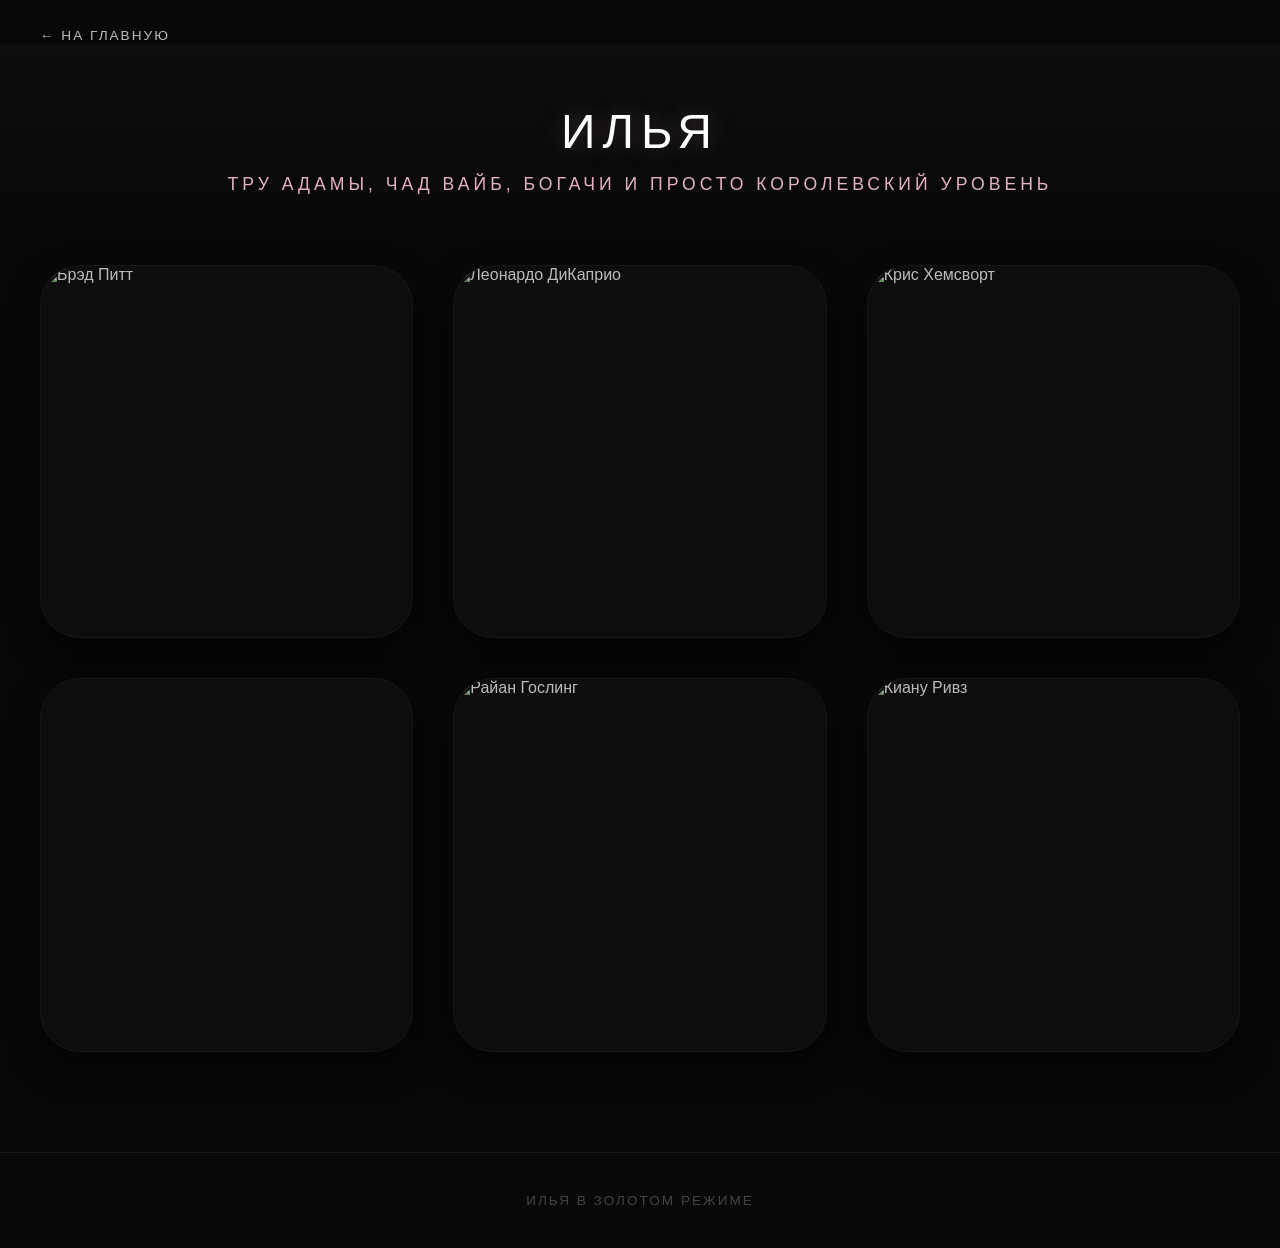
==== ilya.html @ c8b9a296 "Add files via upload" ====
<!DOCTYPE html>
<html lang="ru">
<head>
    <meta charset="UTF-8">
    <meta name="viewport" content="width=device-width, initial-scale=1.0">
    <title>Илья</title>
    <link rel="stylesheet" href="styles.css">
</head>
<body>
    <div class="page-nav"><a href="index.html">← На главную</a></div>
    <header>
        <h1>Илья</h1>
        <p>Тру адамы, чад вайб, богачи и просто королевский уровень</p>
    </header>

    <main class="store-gallery">
        <div class="pig-card">
            <img src="https://commons.wikimedia.org/wiki/Special:FilePath/Brad%20Pitt-69858.jpg" alt="Брэд Питт">
            <div class="pig-menu">
                <h3>Илья Тронный</h3>
                <p>Смотрит как настоящий чад. Будто только что выкупил весь двор и теперь выбирает, где ему сиять дальше.</p>
            </div>
        </div>

        <div class="pig-card">
            <img src="https://commons.wikimedia.org/wiki/Special:FilePath/Leonardo_DiCaprio_crop.jpg" alt="Леонардо ДиКаприо">
            <div class="pig-menu">
                <h3>Илья Адам</h3>
                <p>Настоящий тру адам. Идёт по лесу так, будто природа сама расступается перед его уверенным шагом.</p>
            </div>
        </div>

        <div class="pig-card">
            <img src="https://commons.wikimedia.org/wiki/Special:FilePath/Chris%20Hemsworth%20SDCC%202014%20%28cropped%29.jpg" alt="Крис Хемсворт">
            <div class="pig-menu">
                <h3>Илья Чад</h3>
                <p>Стоит как будто владеет не только лесом, но и всеми лучшими местами у корыта. Абсолютно королевский вайб.</p>
            </div>
        </div>

        <div class="pig-card">
            <img src="[data-uri]" alt="Илья Богач">
            <div class="pig-menu">
                <h3>Илья Богач</h3>
                <p>Гуляет по полям как человек, у которого всё уже есть: стиль, статус, уверенность и запас элитного корма.</p>
            </div>
        </div>

        <div class="pig-card">
            <img src="https://commons.wikimedia.org/wiki/Special:FilePath/Ryan_Gosling_%2816437257783%29.jpg" alt="Райан Гослинг">
            <div class="pig-menu">
                <h3>Илья Крутой</h3>
                <p>Вся стая рядом, но центр внимания всё равно он. Максимальный уровень крутости без единого лишнего движения.</p>
            </div>
        </div>

        <div class="pig-card">
            <img src="https://commons.wikimedia.org/wiki/Special:FilePath/Keanu_Reeves_2019.jpg" alt="Киану Ривз">
            <div class="pig-menu">
                <h3>Илья Молодой Босс</h3>
                <p>Даже в молодом составе уже выглядит так, будто пришёл сюда за трофеем, уважением и лучшим светом для фото.</p>
            </div>
        </div>
    </main>

    <footer>ИЛЬЯ В ЗОЛОТОМ РЕЖИМЕ</footer>
</body>
</html>
---- styles.css ----
:root {
    --bg: #080808;
    --panel: #0d0d0d;
    --panel-border: #161616;
    --text: #e0e0e0;
    --muted: #bcbcbc;
    --pink: #fbc4d6;
    --brown: #7b4c2b;
    --gold: #d4af37;
}

* {
    margin: 0;
    padding: 0;
    box-sizing: border-box;
    font-family: "Segoe UI", Roboto, Helvetica, Arial, sans-serif;
}

body {
    background-color: var(--bg);
    color: var(--text);
    min-height: 100vh;
    display: flex;
    flex-direction: column;
    overflow-x: hidden;
}

::-webkit-scrollbar {
    width: 8px;
}

::-webkit-scrollbar-track {
    background: var(--bg);
}

::-webkit-scrollbar-thumb {
    background: var(--pink);
    border-radius: 10px;
}

a {
    color: inherit;
    text-decoration: none;
}

header {
    text-align: center;
    padding: 60px 20px 30px;
    background: linear-gradient(180deg, #0d0d0d 0%, transparent 100%);
}

header h1 {
    font-size: 3rem;
    font-weight: 300;
    text-transform: uppercase;
    letter-spacing: 7px;
    color: #ffffff;
    text-shadow: 0 0 25px rgba(251, 196, 214, 0.25);
    margin-bottom: 15px;
}

header p {
    color: var(--pink);
    font-size: 1.1rem;
    letter-spacing: 4px;
    text-transform: uppercase;
    opacity: 0.9;
}

.page-nav {
    width: min(1200px, calc(100% - 40px));
    margin: 26px auto 0;
}

.page-nav a {
    display: inline-flex;
    align-items: center;
    gap: 8px;
    color: var(--muted);
    text-transform: uppercase;
    letter-spacing: 2px;
    font-size: 0.85rem;
}

.page-nav a:hover {
    color: #fff;
}

.store-gallery {
    display: grid;
    grid-template-columns: repeat(3, minmax(280px, 1fr));
    gap: 40px;
    max-width: 1400px;
    margin: 40px auto;
    padding: 0 40px 60px;
}

.pig-card {
    position: relative;
    width: 100%;
    aspect-ratio: 1 / 1;
    border-radius: 40px;
    overflow: hidden;
    background-color: var(--panel);
    border: 1px solid var(--panel-border);
    box-shadow: 0 15px 35px rgba(0, 0, 0, 0.6);
    cursor: pointer;
    transition: transform 0.6s cubic-bezier(0.16, 1, 0.3, 1),
        border-color 0.6s cubic-bezier(0.16, 1, 0.3, 1),
        box-shadow 0.6s cubic-bezier(0.16, 1, 0.3, 1);
}

.pig-card:hover {
    transform: scale(1.04);
    border-color: var(--pink);
    box-shadow: 0 20px 45px rgba(251, 196, 214, 0.12);
}

.pig-card img {
    width: 100%;
    height: 100%;
    object-fit: cover;
    filter: brightness(85%) contrast(95%);
    transition: filter 0.6s cubic-bezier(0.16, 1, 0.3, 1);
}

.pig-card:hover img {
    filter: brightness(100%) contrast(100%);
}

.pig-menu {
    position: absolute;
    bottom: 0;
    left: 0;
    width: 100%;
    background: rgba(13, 13, 13, 0.96);
    border-top: 1px solid rgba(251, 196, 214, 0.25);
    padding: 25px 20px;
    transform: translateY(105%);
    transition: transform 0.55s cubic-bezier(0.16, 1, 0.3, 1);
    backdrop-filter: blur(12px);
    z-index: 2;
}

.pig-card:hover .pig-menu {
    transform: translateY(0);
}

.pig-menu h3 {
    color: var(--pink);
    font-size: 1.2rem;
    font-weight: 500;
    margin-bottom: 8px;
    letter-spacing: 0.6px;
}

.pig-menu p {
    color: var(--muted);
    font-size: 0.9rem;
    line-height: 1.5;
}

.selector-grid {
    width: min(1200px, calc(100% - 40px));
    margin: 20px auto 60px;
    display: grid;
    grid-template-columns: repeat(2, minmax(280px, 1fr));
    gap: 28px;
}

.selector-card {
    position: relative;
    min-height: 390px;
    border-radius: 40px;
    overflow: hidden;
    border: 1px solid var(--panel-border);
    background: var(--panel);
    box-shadow: 0 15px 35px rgba(0, 0, 0, 0.6);
    transition: transform 0.6s cubic-bezier(0.16, 1, 0.3, 1),
        border-color 0.6s cubic-bezier(0.16, 1, 0.3, 1),
        box-shadow 0.6s cubic-bezier(0.16, 1, 0.3, 1);
}

.selector-card img {
    width: 100%;
    height: 100%;
    object-fit: cover;
    filter: brightness(78%) contrast(95%);
    transition: filter 0.6s cubic-bezier(0.16, 1, 0.3, 1);
}

.selector-card:hover {
    transform: translateY(-8px) scale(1.01);
}

.selector-card:hover img {
    filter: brightness(96%) contrast(102%);
}

.selector-card .pig-menu {
    transform: translateY(0);
    background: linear-gradient(180deg, rgba(13, 13, 13, 0.1) 0%, rgba(13, 13, 13, 0.95) 55%);
    border-top: 0;
    padding-top: 80px;
}

.selector-card h2 {
    font-size: 1.8rem;
    margin-bottom: 10px;
    letter-spacing: 1px;
}

.selector-card p {
    color: var(--muted);
    line-height: 1.6;
}

.selector-card.ilya {
    grid-column: 1 / -1;
    max-width: 520px;
    justify-self: center;
    min-height: 480px;
}

.selector-card.ilya:hover {
    border-color: rgba(212, 175, 55, 0.95);
    box-shadow: 0 24px 55px rgba(212, 175, 55, 0.24);
}

.selector-card.ilya .pig-menu h2,
.selector-card.ilya .pig-menu h3 {
    color: var(--gold);
}

.selector-card.sanya:hover,
.selector-card.matvey:hover {
    border-color: rgba(123, 76, 43, 0.95);
    box-shadow: 0 22px 48px rgba(123, 76, 43, 0.26);
}

.selector-card.sanya .pig-menu h2,
.selector-card.matvey .pig-menu h2 {
    color: #d7a170;
}

footer {
    text-align: center;
    padding: 40px;
    margin-top: auto;
    border-top: 1px solid var(--panel-border);
    color: #444;
    font-size: 0.85rem;
    letter-spacing: 2px;
    text-transform: uppercase;
}

@media (max-width: 1100px) {
    .store-gallery {
        grid-template-columns: repeat(2, minmax(280px, 1fr));
        gap: 30px;
        padding: 0 30px 60px;
    }
}

@media (max-width: 800px) {
    .selector-grid {
        grid-template-columns: 1fr;
    }

    .selector-card.ilya {
        grid-column: auto;
        max-width: none;
        min-height: 390px;
    }
}

@media (max-width: 700px) {
    .store-gallery {
        grid-template-columns: 1fr;
        padding: 0 20px 60px;
    }

    header h1 {
        font-size: 2.2rem;
    }

    .pig-card,
    .selector-card {
        border-radius: 30px;
    }
}
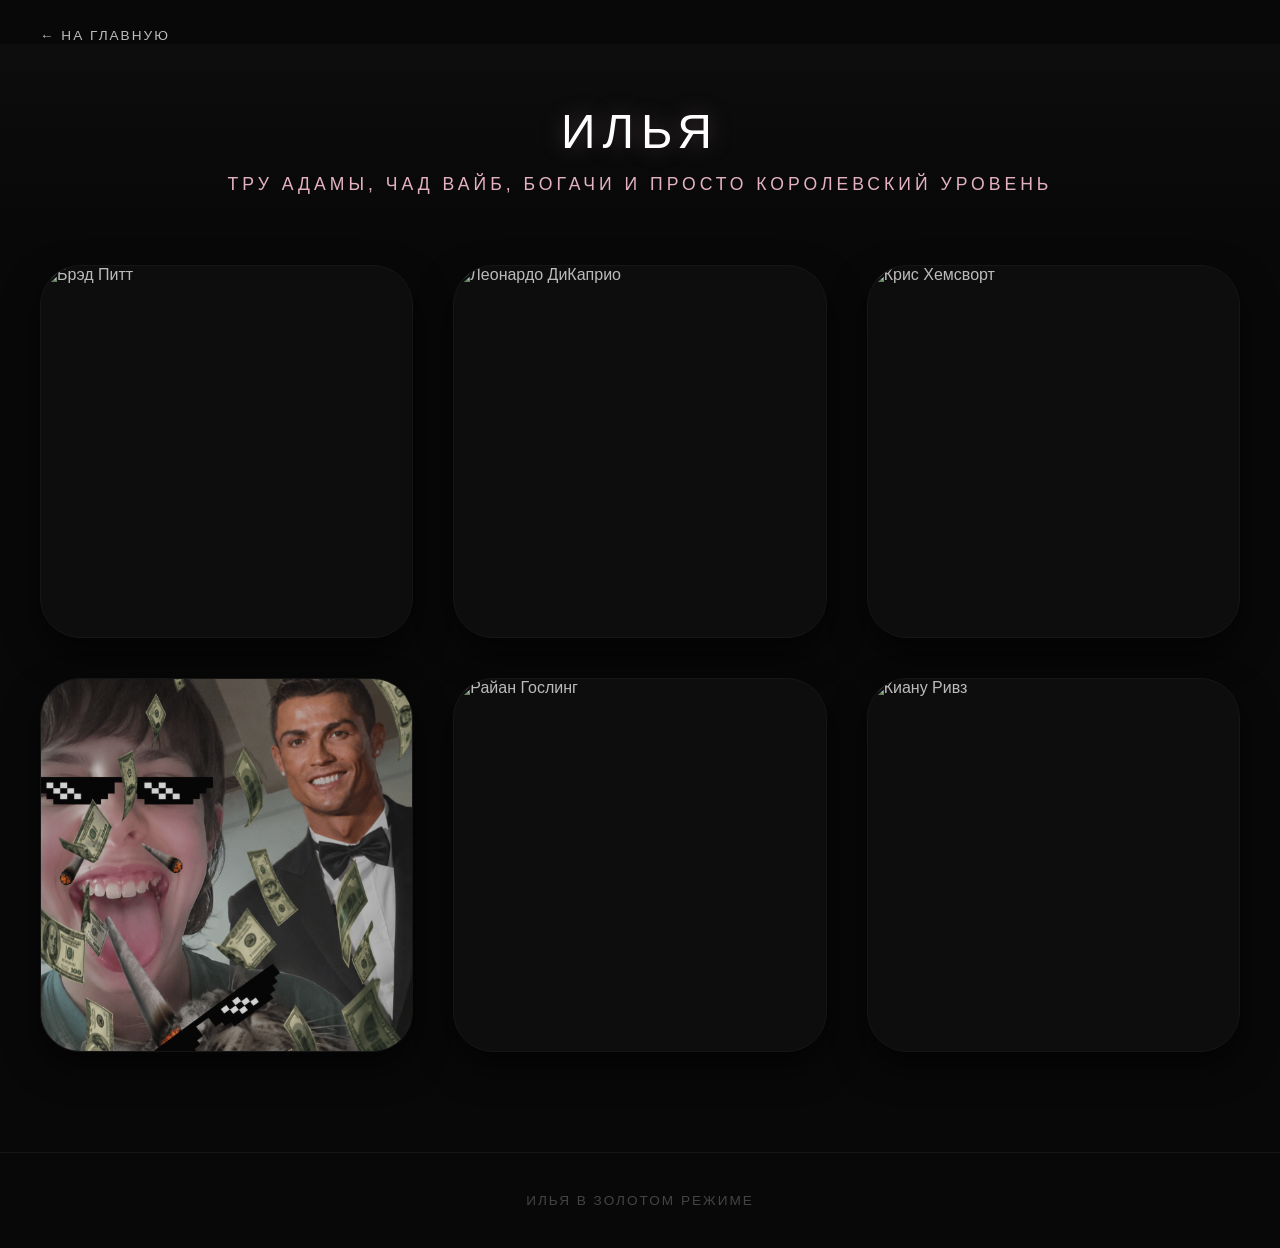
==== commit 7105b8b8: "jopa Zaqwertin jirni" ====
--- a/ilya.html
+++ b/ilya.html
@@ -39,7 +39,7 @@
         </div>
 
         <div class="pig-card">
-            <img src="[data-uri]" alt="Илья Богач">
+            <img src="assets/ilya-bogach-new.png" alt="Илья Богач">
             <div class="pig-menu">
                 <h3>Илья Богач</h3>
                 <p>Гуляет по полям как человек, у которого всё уже есть: стиль, статус, уверенность и запас элитного корма.</p>
